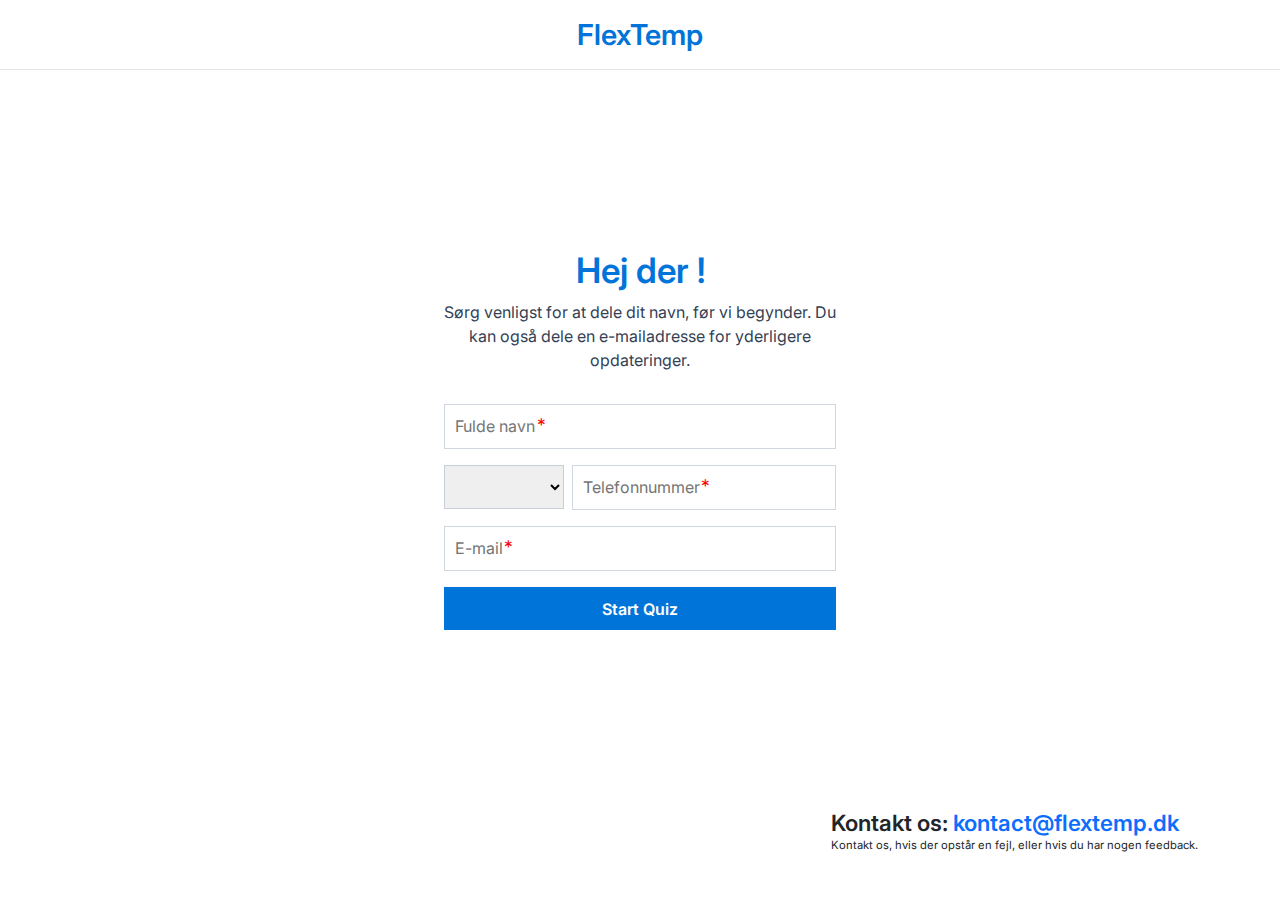
==== static/index.html @ dfffda17 "frontend attach" ====
<!DOCTYPE html>
<html lang="en">
<head>
    <meta charset="UTF-8">
    <meta name="viewport" content="width=device-width, initial-scale=1.0">
    <title>Personality Test</title>

    <!-- Google Font -->
    <link rel="preconnect" href="https://fonts.googleapis.com">
    <link rel="preconnect" href="https://fonts.gstatic.com" crossorigin>
    <link href="https://fonts.googleapis.com/css2?family=Inter:ital,opsz,wght@0,14..32,100..900;1,14..32,100..900&display=swap" rel="stylesheet">

    <!-- Bootstrap css -->
    <link rel="stylesheet" href="./assets/css/bootstrap.min.css">

    <!-- Custom css -->
    <link rel="stylesheet" href="./assets/css/style.css">
</head>
<body>
    
  <nav class="topNav">
    <div class="navLogo">
      <a href="index.html" class="LogoAlter">FlexTemp</a>
    </div>
  </nav>

    <div class="home container homeParent">
      <div class="homeContentMain text-center">
        <h1 class='title'>Hej der !</h1>
        <p class='homeParagraph'>
          Sørg venligst for at dele dit navn, før vi begynder. Du kan også dele en e-mailadresse for yderligere opdateringer.
        </p>
        <form class='homeForm ' id="userForm">
          
          <div class="input-group name">
            <input
              class='homeInput'
              type="text"
              id="nameInput" 
              name="name"
              placeholder='Fulde navn'
              required
            />
            <span id="nameStar" class="placeholder-star">*</span>
            <span id="nameError" style="color: red;"></span>  
          </div>

         

          <div class="input-group mobile">
            <select id="countryCode" class="homeInput">
                
            </select>
            <input
              class='homeInput'
              type="tel"
              id="mobileInput" 
              name="mobile"
              placeholder='Telefonnummer'
              required
            />
            <span id="mobileStar" class="placeholder-star">*</span>
            <span id="mobileError" style="color: red;"></span>
          </div>
        

          <div class="input-group email">
            <input
              class='homeInput'
              type="email"
              id="emailInput" 
              name="email"
              placeholder='E-mail'
              required
            />
            <span id="emailStar" class="placeholder-star">*</span> 
            <span id="emailError" style="color: red;"></span>
          </div>

         
          <button type="submit" class='startButton'>Start Quiz</button>
        </form>
      </div>
    </div>

    <footer>
      <div class="container">
        <div class="footerData">
          <h6 class="footerEmail">Kontakt os: <a href="mailto: kontact@flextemp.dk">kontact@flextemp.dk</a></h6>
          <p class="footerPara">Kontakt os, hvis der opstår en fejl, eller hvis du har nogen feedback.</p>
        </div>
      </div>
    </footer>

    
    <!-- Bootstrap js -->
    <script src="./assets/js/bootstrap.min.js"></script>

    <!-- custom js -->
     <script src="./assets/js/script.js"></script>

     <script>

      document.getElementById('userForm').addEventListener('submit', function(event) {
    event.preventDefault(); // Prevent form submission

    // Input fields
    let nameInput = document.getElementById('nameInput');
    let emailInput = document.getElementById('emailInput');
    let countryCode = document.getElementById('countryCode').value; // Get selected country code
    let mobileInput = document.getElementById('mobileInput');

    // Error message fields
    let nameError = document.getElementById('nameError');
    let emailError = document.getElementById('emailError');
    let mobileError = document.getElementById('mobileError');

    // Reset previous error messages
    nameError.textContent = "";
    emailError.textContent = "";
    mobileError.textContent = "";

    // Validation Flag
    let isValid = true;

    // Name Validation
    if (nameInput.value.trim() === "") {
        nameError.textContent = "Name is required!";
        isValid = false;
    }

    // Email Validation
    let emailPattern = /^[^\s@]+@[^\s@]+\.[^\s@]+$/;
    if (emailInput.value.trim() === "") {
        emailError.textContent = "Email is required!";
        isValid = false;
    } else if (!emailPattern.test(emailInput.value.trim())) {
        emailError.textContent = "Enter a valid email!";
        isValid = false;
    }

    // Mobile Validation
    let mobilePattern = /^[0-9\-+\s]{5,15}$/;
    if (mobileInput.value.trim() === "") {
        mobileError.textContent = "Phone number is required!";
        isValid = false;
    } else if (!mobilePattern.test(mobileInput.value.trim())) {
        mobileError.textContent = "Enter a valid phone number!";
        isValid = false;
    } else {
        mobileError.textContent = "";
    }

    // If valid, save data and redirect
    if (isValid) {
        let userData = {
            name: nameInput.value,
            email: emailInput.value,
            phone: countryCode + " " + mobileInput.value, // Combine country code & mobile number
        };

        localStorage.setItem('mcqUser', JSON.stringify(userData));

        // Redirect to MCQ page
        window.location.href = 'quiz.html';
    }
});


  // Country code
  document.addEventListener("DOMContentLoaded", function () {
      // Fetch country codes from an API
      fetch('https://restcountries.com/v3.1/all')
          .then(response => response.json())
          .then(data => {
              const countrySelect = document.getElementById('countryCode');
              
              // Filter and map country data
              let countries = data
                  .filter(country => country.cca2 && country.idd && country.idd.root)
                  .map(country => ({
                      name: country.name.common,
                      code: country.idd.root + (country.idd.suffixes ? country.idd.suffixes[0] : ''),
                      flag: country.flags && country.flags.png ? country.flags.png : ''
                  }));

              // Sort countries alphabetically by name
              countries.sort((a, b) => a.name.localeCompare(b.name));

              // Populate dropdown
              countries.forEach(country => {
                  const option = document.createElement('option');
                  option.value = country.code;
                  option.textContent = `${country.name} (${country.code})`;

                  // Default select "Dutch" country
                  if (country.name === "Netherlands") {
                      option.selected = true;
                  }

                  countrySelect.appendChild(option);
              });
          })
          .catch(error => console.error('Error fetching country data:', error));
  });

  </script>
  
</body>
</html>
---- static/assets/css/style.css ----
@import url('https://fonts.googleapis.com/css2?family=Inter:ital,opsz,wght@0,14..32,100..900;1,14..32,100..900&display=swap');


body{
    font-family: "Inter", serif;
  }
.homeContentMain{
    width: 100%;
    max-width: 392px;
    margin: 3rem auto;
}
.mcqContentMain{
    margin: 3rem auto;
}
.homeParent{
    display: flex;
    justify-content: center;
    align-items: center;
    min-height: calc(100vh - 10rem);
    background: #FFFFFF;
}
.title{
    color: #0074D9;
    font-size: 2.2rem;
    font-weight: 600;
}
.homeParagraph{
    color: #334155;
    font-size: 1rem;
    font-weight: 400;
    line-height: 1.5rem;
}
.homeContentMain .homeForm{
    margin-top: 2rem;
}
.input-group.mobile{
    display: flex;
    justify-content: space-between;
    align-items: center;
    column-gap: .5rem;
}
#countryCode{
    width: 7.5rem;
    padding: 0.75rem .41rem;
    font-size: 0.85rem;
}
#mobileInput{
    width: calc(100% - 8rem);
}
.homeForm .input-group{
    position: relative;
    margin-bottom: 1rem;
}
.homeForm .input-group .placeholder-star{
    position: absolute;
    color: red;
    top: 18%;
    font-size: 1.1rem;
}
.input-group.name .placeholder-star{
    left: 5.9rem;
}
.input-group.mobile .placeholder-star{
    left: 16.15rem;
}
.input-group.email .placeholder-star{
    left: 3.8rem;
}
.homeForm .input-group .homeInput{
    width: 100%;
    padding: 0.6rem;
    border: .1rem solid #94a3b870;
    outline: none;
    transition: .3s ease;
}
.placeholder-star.hidden {
    display: none;
}
.homeForm .input-group .homeInput:focus{
    border-color: #0074D9;
}
.homeForm .input-group .homeInput:active{
    border-color: #0074D9;
}
 
.homeForm .startButton{
    width: 100%;
    padding: 0.6rem;
    border: none;
    outline: none;
    transition: .3s ease;
    background: #0074D9;
    transition: .3s ease;
    color: #ffffff;
    font-size: 1rem;
    font-weight: 600;
}
.homeForm .startButton:hover{
    background: #0244bd;
}

/* MCQ Page */
.nextButton{
    background: #0074D9;
    color: #ffffff;
    padding: 0.5rem 2rem;
    border: none;
    outline: none;
    transition: .3s ease;
}
.nextButton svg{
    width: .9rem;
    height: .9rem;
}
.nextButton:hover{
    background: #0244bd;
}
.progressText{
    margin-bottom: 0;
}
.progressFull{
    width: 17rem;
    margin: .3rem auto;
    position: relative;
    background: #e0ecf7;
    height: .4rem;
    border-radius: 1rem;
}
.progressActive{
    position: absolute;
    top: 0;
    left: 0;
    background: #0074D9;
    border-radius: 1rem;
    width: 2rem;
    height: 100%;
}
.mcqBox{
    width: 900px;
    max-width: 100%;
    margin-left: auto;
    margin-right: auto;
    padding: 3rem;
    box-shadow: 0 0 3px rgba(0, 0, 0, .05);
    border-bottom: .1rem solid rgba(0, 0, 0, .1);
    margin-top: -3rem;
}
.mcqTitle{
    font-size: 18px;
    font-weight: 600;
    color: #334155;
    line-height: 28px;
}
.mcqs{
    display: flex;
    justify-content: space-around;
    align-items: center;
    flex-wrap: wrap;
}
.mcqSingle{
    text-align: center;
    width: 20%;
}

.mcqs input[type="radio"]{
    display: none;
}
.mcqs .mcqName{
    display: inline-block;
    width: 3rem;
    height: 3rem;
    background: #A6D6FF; 
    border: 5px solid #A6D6FF; 
    border-radius: 50%; 
    text-align: center;
    line-height: 3rem; 
    cursor: pointer; 
    transition: 0.3s ease;
}

.mcqs input[type="radio"]:checked + .mcqName{
    background: #0074D9; 
    color: white; 
}
.progressDiv{
    margin-bottom: 5rem;
}
.mcqs .mcqName:hover{
    box-shadow: 0 0 5px #0074D9;
}
.generateImg{
    height: 4rem;
    margin-bottom: 2rem;
    margin-top: 3rem;
}
.progressDiv.generate{
    margin-bottom: 0;
}

/* Final page */
.lightBtn{
    background: #A6D6FF;
    border: none;
    padding: 0.5rem 2rem;
    transition: .3s ease;
}
.lightBtn svg{
    margin-left: 0.3rem;
    transition: .3s ease;
}
.lightBtn:hover{
    background: #0074D9;
    color: #ffffff;
}
.lightBtn:hover svg{
    fill: #ffffff;
}
.finalDiv{
    display: flex;
    justify-content: space-between;
    align-items: flex-start;
    column-gap: 15%;
}
.finalDiv .finalText{
    width: 45%;
}
.finalDiv .finalCertificate{
    width: 40%;
}
.finalSertificateInner{
    width: 100%;
    max-width: 25rem;
    background: linear-gradient(-140deg, #A6D6FF, #0074D9, #0244bd);
    padding: 8rem 3rem;
    text-align: center;
    margin: auto;
    box-shadow: -2px 2px 10px #0074D9;
}
.finalSertificateInner h2{
    color: #ffffff;
    font-size: 2.5rem;
    font-weight: 600;
    margin-bottom: 5rem;
    font-family: "Geologica", sans-serif;
    text-align: center;
    max-width: 10rem;
    margin-left: 3rem;
    margin-right: auto;
    line-height: 25px;
}
.finalSertificateInner p{
    font-family: "Geologica", sans-serif;
    color: #ffffff;
    font-size: 1.4rem;
    line-height: 2rem;
    font-weight: 300;
    margin-bottom: 2rem;
    max-width: 20rem;
    margin-left: auto;
    margin-right: auto;
}
.finalTextInner{
    width: 100%;
    max-width: 39rem;
    margin-right: auto;
    text-align: justify;
}
.second_title{
    font-weight: 900;
    font-size: 2rem;
    line-height: 28px;
}
.third_title{
    font-weight: 600;
    font-size: 1.5rem;
    line-height: 28px;
}
.thirdPara, .tListItem{
    font-size: 1rem;
    line-height: 1.5rem;
    font-weight: 400;
}
.navLogo{
    text-align: center;
    border-bottom: 1px solid rgba(0, 0, 0, .1);
}
.LogoAlter{
    font-size: 1.8rem;
    color: #0074D9;
    font-weight: 600;
    padding: .8rem;
    display: inline-block;
    text-decoration: none;
}
.footerEmail{
    font-size: 1.4rem;
    font-weight: 600;
    margin-bottom: 0;
}
.footerEmail a{
    text-decoration: none;
    transition: .3s ease;
}
.footerEmail a:hover{
    text-decoration: underline;
}
.footerPara{
    font-size: 0.7rem;
}
.footerData{
    width: fit-content;
    margin-left: auto;
    margin-bottom: 2rem;
}
.mcqParagraph{
    margin-left: 1.5rem;
}
.leftBtn svg{
    width: .9rem;
    height: .9rem;
    margin-right: 0.2rem;
    transition: .3s ease;
    margin-bottom: 0.2rem;
}
.leftBtn{
    background: #A6D6FF;
    border: none;
    outline: none;
    padding: .5rem 2rem;
    transition: .3s ease;
}
.leftBtn:hover{
    background: #0074D9;
    color: #ffffff;
}
.leftBtn:hover svg{
    fill: #ffffff !important;
}
.nextDiv{
    display: flex;
    justify-content: center;
    align-items: center;
    column-gap: 2rem;
    margin-top: 3rem;
    margin-bottom: 1rem;
}

/* deepseec code */

  
  .leftBtn {
    display: none; /* Hide by default */
  }
  .loadingScreen{
    display: none;
    text-align: center;
  }
  .progressActiveLoading {
    position: absolute;
    top: 0;
    left: 0;
    width: 0%;
    height: 100%;
    background-color: #0074d9;
    animation: progressAnimation 3.5s linear forwards; /* Animation for 3.5 seconds */
  }
  
  @keyframes progressAnimation {
    0% {
      width: 0%;
    }
    100% {
      width: 100%;
    }
  }

/* Mobile responsive */
@media (max-width: 992px) {
    .mcqBox{
        width: fit-content;
        padding: 2rem 1rem;
    }
    .mcqpara{
        white-space: nowrap;
    }
    .mcqs{
        justify-content: space-between;
    }
    .mcqBox.generate{
        width: 700px;
    }
    .finalDiv{
        flex-direction: column-reverse;
        row-gap: 3rem;
    }
    .finalDiv .finalText{
        width: 100%;
        max-width: 30rem;
    }
    .finalDiv .finalCertificate{
        width: 100%;
    }
}
@media (max-width: 768px) {
    .mcqSingle{
        width: 33.33%;
    }
    .mcqs{
        justify-content: flex-start;
        row-gap: 1.5rem;
    }
    .mcqBox.generate{
        width: 500px;
    }
}
@media (max-width: 576px) {
    .progressDiv{
        margin-bottom: 2.5rem;
    }
    .mcqContentMain, .homeContentMain{
        margin: 2.2rem auto;
    }
    .finalDiv{
        row-gap: 2rem;
    }
    .footerEmail{
        font-size: 1.2rem;
    }
    .footerPara{
        font-size: 0.65rem;
    }
    .mcqBox.generate{
        width: fit-content;
        padding: 2rem 4rem;
    }
}
@media (max-width: 480px) {
    .mcqSingle{
        width: 50%;
    }
    .mcqParagraph{
        margin-left: unset;
    }
    .mcqBox.generate{
        padding: 2rem;
    }
}
@media (max-width: 414px) {
    .mcqBox.generate{
        padding: 2rem 1rem;
    }
    .finalSertificateInner{
        padding: 5rem 2rem;
    }
    .finalSertificateInner h2{
        margin-left: auto;
    }
}
@media (max-width: 369px) {
    .finalSertificateInner{
        padding: 2rem 1rem;
    }
}
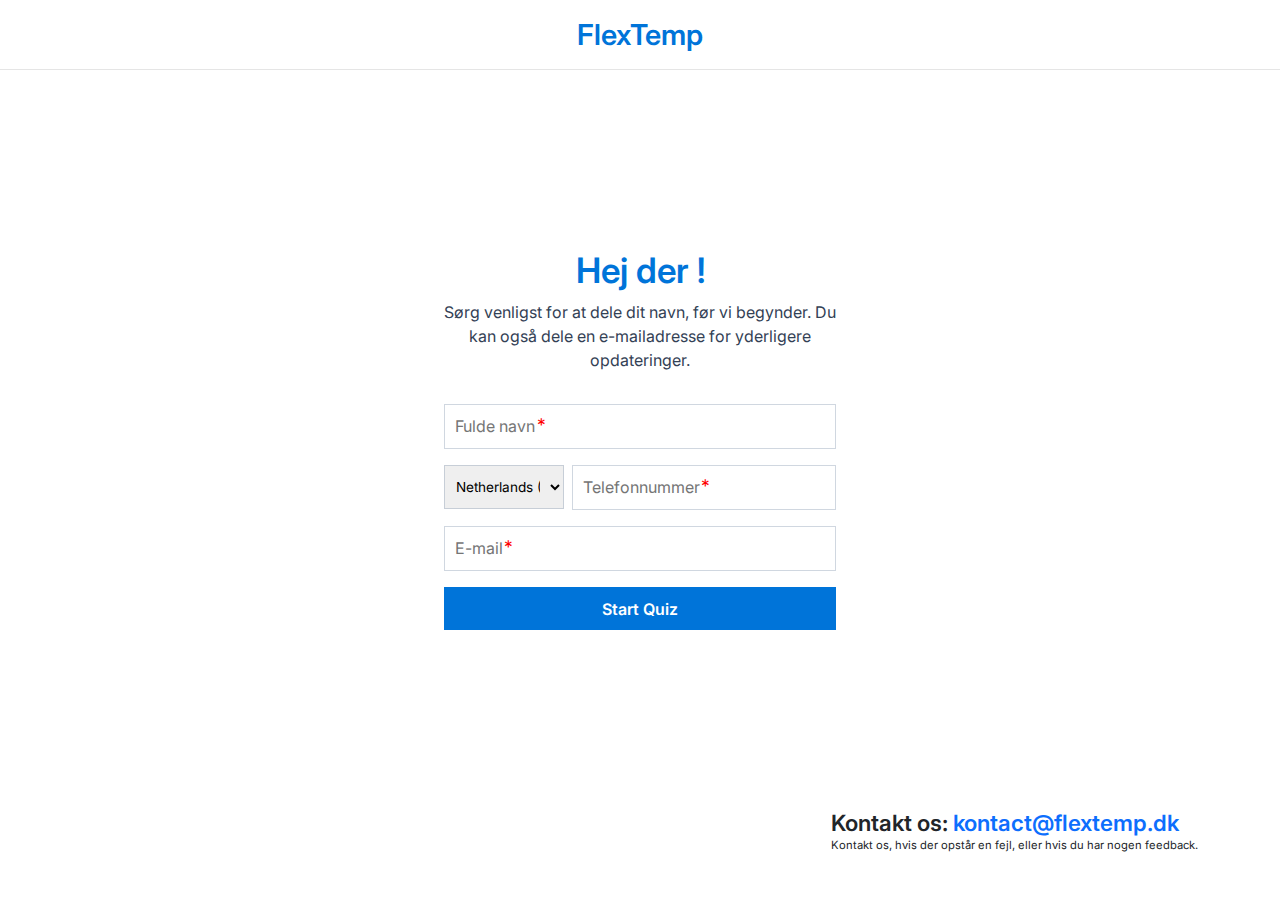
==== commit 574a02b6: "country code problem fix" ====
--- a/static/index.html
+++ b/static/index.html
@@ -11,16 +11,16 @@
     <link href="https://fonts.googleapis.com/css2?family=Inter:ital,opsz,wght@0,14..32,100..900;1,14..32,100..900&display=swap" rel="stylesheet">
 
     <!-- Bootstrap css -->
-    <link rel="stylesheet" href="./assets/css/bootstrap.min.css">
+    <link rel="stylesheet" href="/static/assets/css/bootstrap.min.css">
 
     <!-- Custom css -->
-    <link rel="stylesheet" href="./assets/css/style.css">
+    <link rel="stylesheet" href="/static/assets/css/style.css">
 </head>
 <body>
     
   <nav class="topNav">
     <div class="navLogo">
-      <a href="index.html" class="LogoAlter">FlexTemp</a>
+      <a href="/static/index.html" class="LogoAlter">FlexTemp</a>
     </div>
   </nav>
 
@@ -94,10 +94,10 @@
 
     
     <!-- Bootstrap js -->
-    <script src="./assets/js/bootstrap.min.js"></script>
+    <script src="/static/assets/js/bootstrap.min.js"></script>
 
     <!-- custom js -->
-     <script src="./assets/js/script.js"></script>
+     <script src="/static/assets/js/script.js"></script>
 
      <script>
 
@@ -162,26 +162,198 @@
         localStorage.setItem('mcqUser', JSON.stringify(userData));
 
         // Redirect to MCQ page
-        window.location.href = 'quiz.html';
+        window.location.href = '/static/quiz.html';
     }
 });
 
 
   // Country code
-  document.addEventListener("DOMContentLoaded", function () {
+document.addEventListener("DOMContentLoaded", function () {
+    let countries = [
+          { "country": "Afghanistan", "code": "+93" },
+          { "country": "Albania", "code": "+355" },
+          { "country": "Algeria", "code": "+213" },
+          { "country": "Andorra", "code": "+376" },
+          { "country": "Angola", "code": "+244" },
+          { "country": "Argentina", "code": "+54" },
+          { "country": "Armenia", "code": "+374" },
+          { "country": "Australia", "code": "+61" },
+          { "country": "Austria", "code": "+43" },
+          { "country": "Azerbaijan", "code": "+994" },
+          { "country": "Bahamas", "code": "+1-242" },
+          { "country": "Bahrain", "code": "+973" },
+          { "country": "Bangladesh", "code": "+880" },
+          { "country": "Barbados", "code": "+1-246" },
+          { "country": "Belarus", "code": "+375" },
+          { "country": "Belgium", "code": "+32" },
+          { "country": "Belize", "code": "+501" },
+          { "country": "Benin", "code": "+229" },
+          { "country": "Bhutan", "code": "+975" },
+          { "country": "Bolivia", "code": "+591" },
+          { "country": "Bosnia and Herzegovina", "code": "+387" },
+          { "country": "Botswana", "code": "+267" },
+          { "country": "Brazil", "code": "+55" },
+          { "country": "Brunei", "code": "+673" },
+          { "country": "Bulgaria", "code": "+359" },
+          { "country": "Burkina Faso", "code": "+226" },
+          { "country": "Burundi", "code": "+257" },
+          { "country": "Cambodia", "code": "+855" },
+          { "country": "Cameroon", "code": "+237" },
+          { "country": "Canada", "code": "+1" },
+          { "country": "Chad", "code": "+235" },
+          { "country": "Chile", "code": "+56" },
+          { "country": "China", "code": "+86" },
+          { "country": "Colombia", "code": "+57" },
+          { "country": "Comoros", "code": "+269" },
+          { "country": "Congo", "code": "+242" },
+          { "country": "Costa Rica", "code": "+506" },
+          { "country": "Croatia", "code": "+385" },
+          { "country": "Cuba", "code": "+53" },
+          { "country": "Cyprus", "code": "+357" },
+          { "country": "Czech Republic", "code": "+420" },
+          { "country": "Denmark", "code": "+45" },
+          { "country": "Djibouti", "code": "+253" },
+          { "country": "Dominican Republic", "code": "+1-809" },
+          { "country": "Ecuador", "code": "+593" },
+          { "country": "Egypt", "code": "+20" },
+          { "country": "El Salvador", "code": "+503" },
+          { "country": "Equatorial Guinea", "code": "+240" },
+          { "country": "Eritrea", "code": "+291" },
+          { "country": "Estonia", "code": "+372" },
+          { "country": "Ethiopia", "code": "+251" },
+          { "country": "Fiji", "code": "+679" },
+          { "country": "Finland", "code": "+358" },
+          { "country": "France", "code": "+33" },
+          { "country": "Gabon", "code": "+241" },
+          { "country": "Gambia", "code": "+220" },
+          { "country": "Georgia", "code": "+995" },
+          { "country": "Germany", "code": "+49" },
+          { "country": "Ghana", "code": "+233" },
+          { "country": "Greece", "code": "+30" },
+          { "country": "Greenland", "code": "+299" },
+          { "country": "Guatemala", "code": "+502" },
+          { "country": "Guinea", "code": "+224" },
+          { "country": "Guyana", "code": "+592" },
+          { "country": "Haiti", "code": "+509" },
+          { "country": "Honduras", "code": "+504" },
+          { "country": "Hong Kong", "code": "+852" },
+          { "country": "Hungary", "code": "+36" },
+          { "country": "Iceland", "code": "+354" },
+          { "country": "India", "code": "+91" },
+          { "country": "Indonesia", "code": "+62" },
+          { "country": "Iran", "code": "+98" },
+          { "country": "Iraq", "code": "+964" },
+          { "country": "Ireland", "code": "+353" },
+          { "country": "Israel", "code": "+972" },
+          { "country": "Italy", "code": "+39" },
+          { "country": "Jamaica", "code": "+1-876" },
+          { "country": "Japan", "code": "+81" },
+          { "country": "Jordan", "code": "+962" },
+          { "country": "Kazakhstan", "code": "+7" },
+          { "country": "Kenya", "code": "+254" },
+          { "country": "Kuwait", "code": "+965" },
+          { "country": "Kyrgyzstan", "code": "+996" },
+          { "country": "Laos", "code": "+856" },
+          { "country": "Latvia", "code": "+371" },
+          { "country": "Lebanon", "code": "+961" },
+          { "country": "Lesotho", "code": "+266" },
+          { "country": "Liberia", "code": "+231" },
+          { "country": "Libya", "code": "+218" },
+          { "country": "Lithuania", "code": "+370" },
+          { "country": "Luxembourg", "code": "+352" },
+          { "country": "Macau", "code": "+853" },
+          { "country": "Madagascar", "code": "+261" },
+          { "country": "Malawi", "code": "+265" },
+          { "country": "Malaysia", "code": "+60" },
+          { "country": "Maldives", "code": "+960" },
+          { "country": "Mali", "code": "+223" },
+          { "country": "Malta", "code": "+356" },
+          { "country": "Mauritania", "code": "+222" },
+          { "country": "Mauritius", "code": "+230" },
+          { "country": "Mexico", "code": "+52" },
+          { "country": "Moldova", "code": "+373" },
+          { "country": "Monaco", "code": "+377" },
+          { "country": "Mongolia", "code": "+976" },
+          { "country": "Montenegro", "code": "+382" },
+          { "country": "Morocco", "code": "+212" },
+          { "country": "Mozambique", "code": "+258" },
+          { "country": "Myanmar", "code": "+95" },
+          { "country": "Namibia", "code": "+264" },
+          { "country": "Nepal", "code": "+977" },
+          { "country": "Netherlands", "code": "+31" },
+          { "country": "New Zealand", "code": "+64" },
+          { "country": "Nicaragua", "code": "+505" },
+          { "country": "Niger", "code": "+227" },
+          { "country": "Nigeria", "code": "+234" },
+          { "country": "North Korea", "code": "+850" },
+          { "country": "Norway", "code": "+47" },
+          { "country": "Oman", "code": "+968" },
+          { "country": "Pakistan", "code": "+92" },
+          { "country": "Palestine", "code": "+970" },
+          { "country": "Panama", "code": "+507" },
+          { "country": "Papua New Guinea", "code": "+675" },
+          { "country": "Paraguay", "code": "+595" },
+          { "country": "Peru", "code": "+51" },
+          { "country": "Philippines", "code": "+63" },
+          { "country": "Poland", "code": "+48" },
+          { "country": "Portugal", "code": "+351" },
+          { "country": "Qatar", "code": "+974" },
+          { "country": "Romania", "code": "+40" },
+          { "country": "Russia", "code": "+7" },
+          { "country": "Rwanda", "code": "+250" },
+          { "country": "Saudi Arabia", "code": "+966" },
+          { "country": "Senegal", "code": "+221" },
+          { "country": "Serbia", "code": "+381" },
+          { "country": "Seychelles", "code": "+248" },
+          { "country": "Sierra Leone", "code": "+232" },
+          { "country": "Singapore", "code": "+65" },
+          { "country": "Slovakia", "code": "+421" },
+          { "country": "Slovenia", "code": "+386" },
+          { "country": "Somalia", "code": "+252" },
+          { "country": "South Africa", "code": "+27" },
+          { "country": "South Korea", "code": "+82" },
+          { "country": "Spain", "code": "+34" },
+          { "country": "Sri Lanka", "code": "+94" },
+          { "country": "Sudan", "code": "+249" },
+          { "country": "Suriname", "code": "+597" },
+          { "country": "Sweden", "code": "+46" },
+          { "country": "Switzerland", "code": "+41" },
+          { "country": "Syria", "code": "+963" },
+          { "country": "Taiwan", "code": "+886" },
+          { "country": "Tajikistan", "code": "+992" },
+          { "country": "Tanzania", "code": "+255" },
+          { "country": "Thailand", "code": "+66" },
+          { "country": "Togo", "code": "+228" },
+          { "country": "Tunisia", "code": "+216" },
+          { "country": "Turkey", "code": "+90" },
+          { "country": "Turkmenistan", "code": "+993" },
+          { "country": "Uganda", "code": "+256" },
+          { "country": "Ukraine", "code": "+380" },
+          { "country": "United Arab Emirates", "code": "+971" },
+          { "country": "United Kingdom", "code": "+44" },
+          { "country": "United States", "code": "+1" },
+          { "country": "Uruguay", "code": "+598" },
+          { "country": "Uzbekistan", "code": "+998" },
+          { "country": "Vatican City", "code": "+379" },
+          { "country": "Venezuela", "code": "+58" },
+          { "country": "Vietnam", "code": "+84" },
+          { "country": "Yemen", "code": "+967" },
+          { "country": "Zambia", "code": "+260" },
+          { "country": "Zimbabwe", "code": "+263" }
+        ]
+
       // Fetch country codes from an API
-      fetch('https://restcountries.com/v3.1/all')
-          .then(response => response.json())
-          .then(data => {
+      // fetch('https://restcountries.com/v3.1/all')
+      //     .then(response => response.json())
+      //     .then(data => {
               const countrySelect = document.getElementById('countryCode');
               
               // Filter and map country data
-              let countries = data
-                  .filter(country => country.cca2 && country.idd && country.idd.root)
+               countries = countries
+                  .filter(country => country.country && country.code)
                   .map(country => ({
-                      name: country.name.common,
-                      code: country.idd.root + (country.idd.suffixes ? country.idd.suffixes[0] : ''),
-                      flag: country.flags && country.flags.png ? country.flags.png : ''
+                      name: country.country,
+                      code: country.code,
                   }));
 
               // Sort countries alphabetically by name
@@ -200,8 +372,8 @@
 
                   countrySelect.appendChild(option);
               });
-          })
-          .catch(error => console.error('Error fetching country data:', error));
+          // })
+          // .catch(error => console.error('Error fetching country data:', error));
   });
 
   </script>
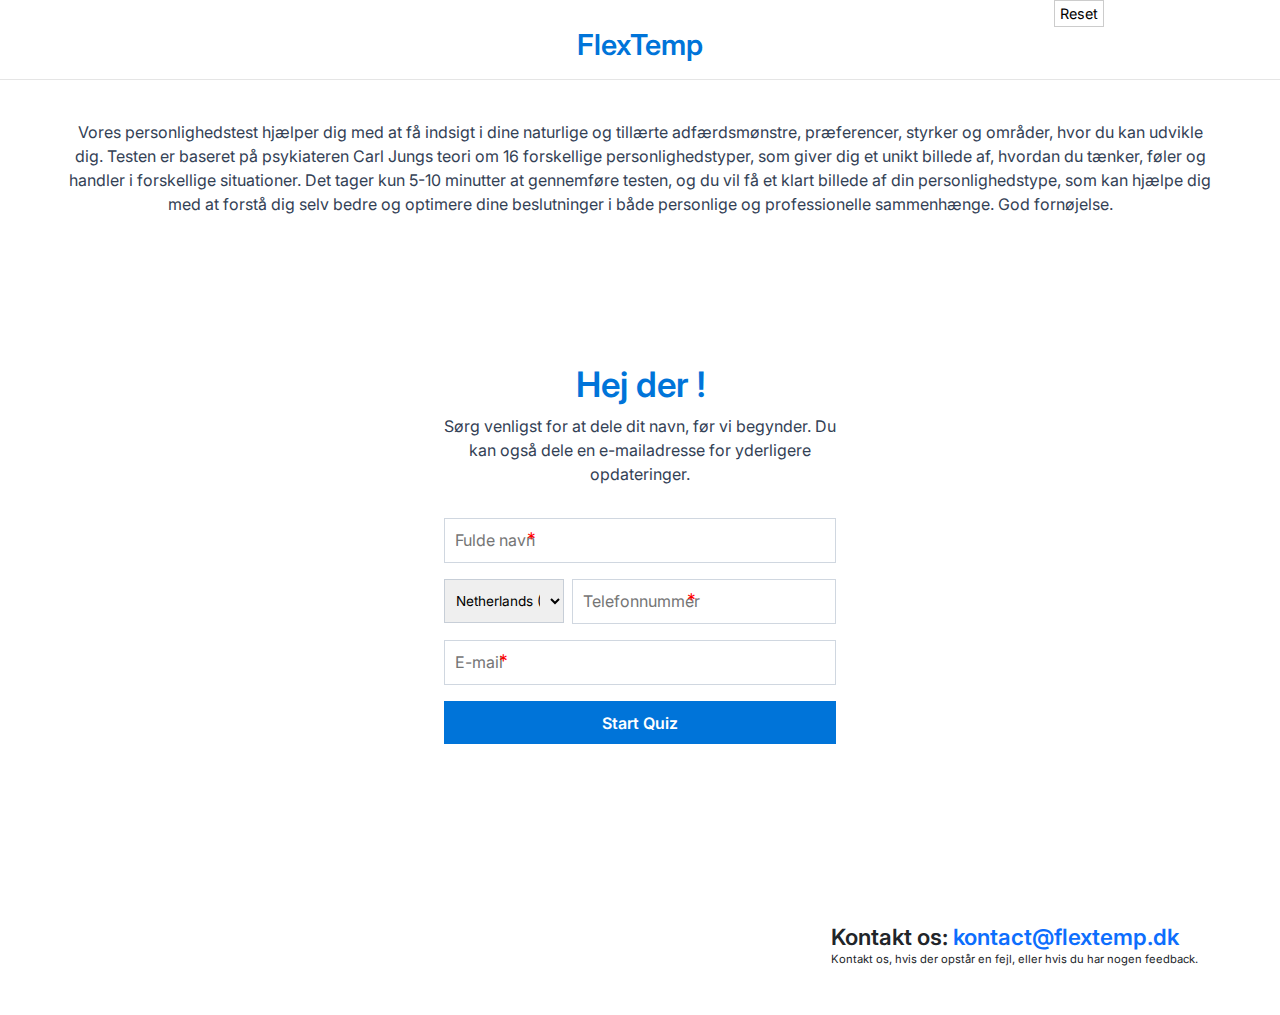
==== commit 9769d008: "updated static file from anawar vai" ====
--- a/static/index.html
+++ b/static/index.html
@@ -1,5 +1,5 @@
 <!DOCTYPE html>
-<html lang="en">
+<html lang="da">
 <head>
     <meta charset="UTF-8">
     <meta name="viewport" content="width=device-width, initial-scale=1.0">
@@ -11,19 +11,28 @@
     <link href="https://fonts.googleapis.com/css2?family=Inter:ital,opsz,wght@0,14..32,100..900;1,14..32,100..900&display=swap" rel="stylesheet">
 
     <!-- Bootstrap css -->
-    <link rel="stylesheet" href="/static/assets/css/bootstrap.min.css">
+    <link rel="stylesheet" href="./assets/css/bootstrap.min.css">
 
     <!-- Custom css -->
-    <link rel="stylesheet" href="/static/assets/css/style.css">
+    <link rel="stylesheet" href="./assets/css/style.css">
 </head>
 <body>
-    
+  <div class="resetAndSelect">
+    <div id="google_translate_element"></div>
+  <button class="translateReset" onclick="resetTranslation()">Reset</button>
+  </div>
   <nav class="topNav">
     <div class="navLogo">
-      <a href="/static/index.html" class="LogoAlter">FlexTemp</a>
+      
+      <a href="index.html" class="LogoAlter">FlexTemp</a>
     </div>
+    
   </nav>
-
+    <div class="introduction">
+      <p class="introData">Vores personlighedstest hjælper dig med at få indsigt i dine naturlige og tillærte adfærdsmønstre, præferencer, styrker og områder, hvor du kan udvikle dig. Testen er baseret på psykiateren Carl Jungs teori om 16 forskellige personlighedstyper, som giver dig et unikt billede af, hvordan du tænker, føler og handler i forskellige situationer.
+        Det tager kun 5-10 minutter at gennemføre testen, og du vil få et klart billede af din personlighedstype, som kan hjælpe dig med at forstå dig selv bedre og optimere dine beslutninger i både personlige og professionelle sammenhænge.
+        God fornøjelse.</p>
+    </div>
     <div class="home container homeParent">
       <div class="homeContentMain text-center">
         <h1 class='title'>Hej der !</h1>
@@ -59,7 +68,7 @@
               placeholder='Telefonnummer'
               required
             />
-            <span id="mobileStar" class="placeholder-star">*</span>
+            <span id="mobileStar" class="placeholder-star telephon">*</span>
             <span id="mobileError" style="color: red;"></span>
           </div>
         
@@ -94,10 +103,10 @@
 
     
     <!-- Bootstrap js -->
-    <script src="/static/assets/js/bootstrap.min.js"></script>
+    <script src="./assets/js/bootstrap.min.js"></script>
 
     <!-- custom js -->
-     <script src="/static/assets/js/script.js"></script>
+     <script src="./assets/js/script.js"></script>
 
      <script>
 
@@ -162,13 +171,13 @@
         localStorage.setItem('mcqUser', JSON.stringify(userData));
 
         // Redirect to MCQ page
-        window.location.href = '/static/quiz.html';
+        window.location.href = 'quiz.html';
     }
 });
 
 
   // Country code
-document.addEventListener("DOMContentLoaded", function () {
+  document.addEventListener("DOMContentLoaded", function () {
     let countries = [
           { "country": "Afghanistan", "code": "+93" },
           { "country": "Albania", "code": "+355" },
@@ -376,7 +385,42 @@
           // .catch(error => console.error('Error fetching country data:', error));
   });
 
+  function updatePlaceholderStars() {
+  const inputs = document.querySelectorAll(".homeInput");
+
+  inputs.forEach((input) => {
+    const star = input.parentElement.querySelector(".placeholder-star");
+
+    if (star) {
+      const tempSpan = document.createElement("span");
+      tempSpan.style.visibility = "hidden";
+      tempSpan.style.position = "absolute";
+      tempSpan.style.fontSize = getComputedStyle(input).fontSize;
+      tempSpan.style.fontFamily = getComputedStyle(input).fontFamily;
+      tempSpan.innerText = input.placeholder;
+
+      document.body.appendChild(tempSpan);
+      const placeholderWidth = tempSpan.offsetWidth;
+      document.body.removeChild(tempSpan);
+
+      star.style.position = "absolute";
+      star.style.left = `${placeholderWidth + 12}px`;
+      if(star.classList.contains("telephon")){
+        star.style.left = `${placeholderWidth + 142}px`;
+      }
+    }
+  });
+}
+
+document.addEventListener("DOMContentLoaded", function () {
+  updatePlaceholderStars();
+
+  // Optional: Run every 1 second to detect translation changes
+  setInterval(updatePlaceholderStars, 1000);
+});
+
   </script>
-  
+  <script type="text/javascript" src="assets/js/script.js"></script>
+  <script type="text/javascript" src="//translate.google.com/translate_a/element.js?cb=googleTranslateElementInit"></script>
 </body>
 </html>--- a/static/assets/css/style.css
+++ b/static/assets/css/style.css
@@ -245,9 +245,9 @@
     font-family: "Geologica", sans-serif;
     text-align: center;
     max-width: 10rem;
-    margin-left: 3rem;
+    margin-left: 2rem;
     margin-right: auto;
-    line-height: 25px;
+    line-height: 35px;
 }
 .finalSertificateInner p{
     font-family: "Geologica", sans-serif;
@@ -311,7 +311,8 @@
 .footerData{
     width: fit-content;
     margin-left: auto;
-    margin-bottom: 2rem;
+    /* margin-bottom: 2rem; */
+    padding-bottom: 2rem;
 }
 .mcqParagraph{
     margin-left: 1.5rem;
@@ -375,6 +376,63 @@
     }
   }
 
+  /* Google translate */
+  .VIpgJd-ZVi9od-ORHb-OEVmcd{
+    visibility: hidden;
+    opacity: 0;
+    display: none;
+    height: 0;
+  }
+  
+  div#google_translate_element {
+    width: fit-content;
+    margin-left: auto;
+    margin-right: 2rem;
+}
+#google_translate_element {
+    margin: 10px 0;
+    text-align: right;
+}
+.skiptranslate {
+    position: fixed;
+    top: 0;
+    right: 0;
+}
+.translateReset{
+    position: fixed;
+    top: 0rem;
+    right: 11rem;
+    font-size: 0.9rem;
+    background: transparent;
+    border: 1px solid rgba(0, 0, 0, .2);
+    padding: .1rem .3rem;
+    background: #ffffff;
+}
+.goog-te-gadget-simple{
+    width: 10.5rem;
+    text-align: center;
+}
+.introduction{
+    max-width: 90vw;
+    margin: 2.5rem auto -3rem auto;
+}
+.introData{
+    color: #334155;
+    font-size: 1rem;
+    font-weight: 400;
+    line-height: 1.5rem;
+    text-align: center;
+}
+div#goog-gt-tt {
+    display: none !important;
+}
+.VIpgJd-yAWNEb-VIpgJd-fmcmS-sn54Q{
+   background: transparent !important;
+   box-shadow: none !important;
+}
+/* nav.topNav {
+    margin-top: -3.15rem;
+} */
 /* Mobile responsive */
 @media (max-width: 992px) {
     .mcqBox{
@@ -403,6 +461,11 @@
     }
 }
 @media (max-width: 768px) {
+    
+    /* .navLogo{
+        text-align: left;
+        padding-left: 1rem;
+    } */
     .mcqSingle{
         width: 33.33%;
     }
@@ -415,6 +478,9 @@
     }
 }
 @media (max-width: 576px) {
+    .navLogo{
+        margin-top: 1rem;
+    }
     .progressDiv{
         margin-bottom: 2.5rem;
     }
@@ -436,6 +502,19 @@
     }
 }
 @media (max-width: 480px) {
+    .introduction{
+        max-width: 95vw;
+        margin-top: 2rem;
+    }
+    /* .skiptranslate{
+        right: 1rem;
+    } */
+    /* .translateReset{
+        right: 12rem;
+    } */
+    /* .navLogo{
+        padding-left: 0;
+    } */
     .mcqSingle{
         width: 50%;
     }
@@ -445,8 +524,21 @@
     .mcqBox.generate{
         padding: 2rem;
     }
+    
 }
 @media (max-width: 414px) {
+    /* .goog-te-gadget-simple{
+        width: 9.5rem;
+    }
+    .translateReset{
+        right: 10.5rem;
+    } */
+    .LogoAlter{
+        padding: 0.5rem;
+    }
+    /* .skiptranslate{
+        right: .5rem;
+    } */
     .mcqBox.generate{
         padding: 2rem 1rem;
     }
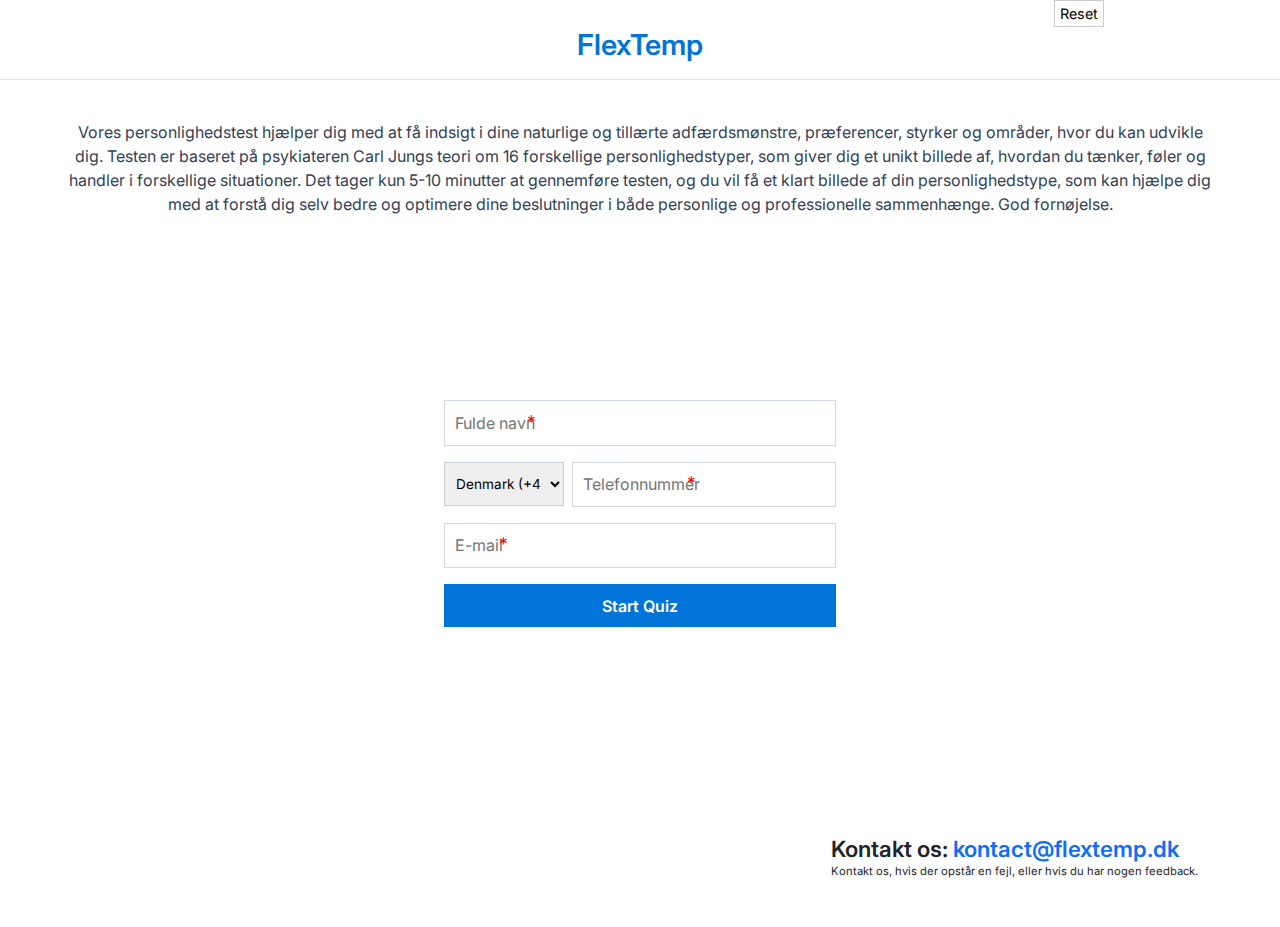
==== commit acdec8e5: "feedback fixed" ====
--- a/static/index.html
+++ b/static/index.html
@@ -11,10 +11,10 @@
     <link href="https://fonts.googleapis.com/css2?family=Inter:ital,opsz,wght@0,14..32,100..900;1,14..32,100..900&display=swap" rel="stylesheet">
 
     <!-- Bootstrap css -->
-    <link rel="stylesheet" href="./assets/css/bootstrap.min.css">
+    <link rel="stylesheet" href="/static/assets/css/bootstrap.min.css">
 
     <!-- Custom css -->
-    <link rel="stylesheet" href="./assets/css/style.css">
+    <link rel="stylesheet" href="/static/assets/css/style.css">
 </head>
 <body>
   <div class="resetAndSelect">
@@ -24,7 +24,7 @@
   <nav class="topNav">
     <div class="navLogo">
       
-      <a href="index.html" class="LogoAlter">FlexTemp</a>
+      <a href="/static/index.html" class="LogoAlter">FlexTemp</a>
     </div>
     
   </nav>
@@ -35,10 +35,7 @@
     </div>
     <div class="home container homeParent">
       <div class="homeContentMain text-center">
-        <h1 class='title'>Hej der !</h1>
-        <p class='homeParagraph'>
-          Sørg venligst for at dele dit navn, før vi begynder. Du kan også dele en e-mailadresse for yderligere opdateringer.
-        </p>
+        
         <form class='homeForm ' id="userForm">
           
           <div class="input-group name">
@@ -103,10 +100,10 @@
 
     
     <!-- Bootstrap js -->
-    <script src="./assets/js/bootstrap.min.js"></script>
+    <script src="/static/assets/js/bootstrap.min.js"></script>
 
     <!-- custom js -->
-     <script src="./assets/js/script.js"></script>
+     <script src="/static/assets/js/script.js"></script>
 
      <script>
 
@@ -171,7 +168,7 @@
         localStorage.setItem('mcqUser', JSON.stringify(userData));
 
         // Redirect to MCQ page
-        window.location.href = 'quiz.html';
+        window.location.href = '/static/quiz.html';
     }
 });
 
@@ -375,7 +372,7 @@
                   option.textContent = `${country.name} (${country.code})`;
 
                   // Default select "Dutch" country
-                  if (country.name === "Netherlands") {
+                  if (country.name === "Denmark") {
                       option.selected = true;
                   }
 
@@ -420,7 +417,7 @@
 });
 
   </script>
-  <script type="text/javascript" src="assets/js/script.js"></script>
+  <script type="text/javascript" src="/static/assets/js/script.js"></script>
   <script type="text/javascript" src="//translate.google.com/translate_a/element.js?cb=googleTranslateElementInit"></script>
 </body>
 </html>--- a/static/assets/css/style.css
+++ b/static/assets/css/style.css
@@ -8,7 +8,7 @@
 .homeContentMain{
     width: 100%;
     max-width: 392px;
-    margin: 3rem auto;
+    
 }
 .mcqContentMain{
     margin: 3rem auto;
@@ -17,13 +17,14 @@
     display: flex;
     justify-content: center;
     align-items: center;
-    min-height: calc(100vh - 10rem);
+    min-height: calc(100vh - 16rem);
     background: #FFFFFF;
 }
 .title{
     color: #0074D9;
     font-size: 2.2rem;
     font-weight: 600;
+    margin-bottom: 1.5rem;
 }
 .homeParagraph{
     color: #334155;
@@ -31,9 +32,7 @@
     font-weight: 400;
     line-height: 1.5rem;
 }
-.homeContentMain .homeForm{
-    margin-top: 2rem;
-}
+
 .input-group.mobile{
     display: flex;
     justify-content: space-between;
@@ -414,7 +413,7 @@
 }
 .introduction{
     max-width: 90vw;
-    margin: 2.5rem auto -3rem auto;
+    margin: 2.5rem auto -2.5rem auto;
 }
 .introData{
     color: #334155;
@@ -553,4 +552,13 @@
     .finalSertificateInner{
         padding: 2rem 1rem;
     }
+}
+@media (max-height: 600px) {
+    .homeParent{
+        min-height: unset;
+        margin: 2.5rem auto;
+    }
+    .introduction{
+        margin-bottom: 2rem;
+    }
 }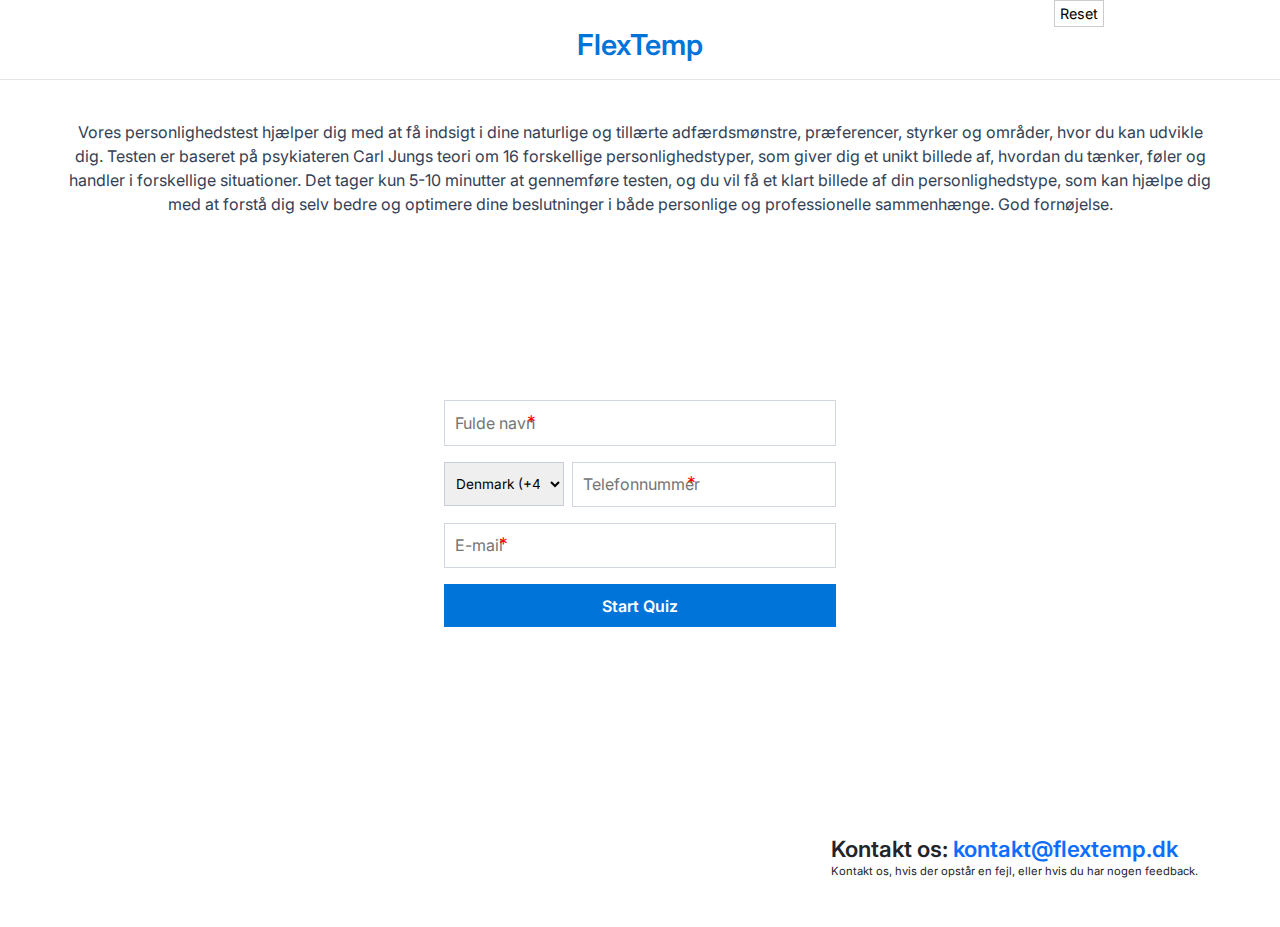
==== commit 64f6097e: "email changed" ====
--- a/static/index.html
+++ b/static/index.html
@@ -92,7 +92,9 @@
     <footer>
       <div class="container">
         <div class="footerData">
-          <h6 class="footerEmail">Kontakt os: <a href="mailto: kontact@flextemp.dk">kontact@flextemp.dk</a></h6>
+          <h6 class="footerEmail">Kontakt os: <a href="mailto: kontakt@flextemp.dk
+            ">kontakt@flextemp.dk
+          </a></h6>
           <p class="footerPara">Kontakt os, hvis der opstår en fejl, eller hvis du har nogen feedback.</p>
         </div>
       </div>
